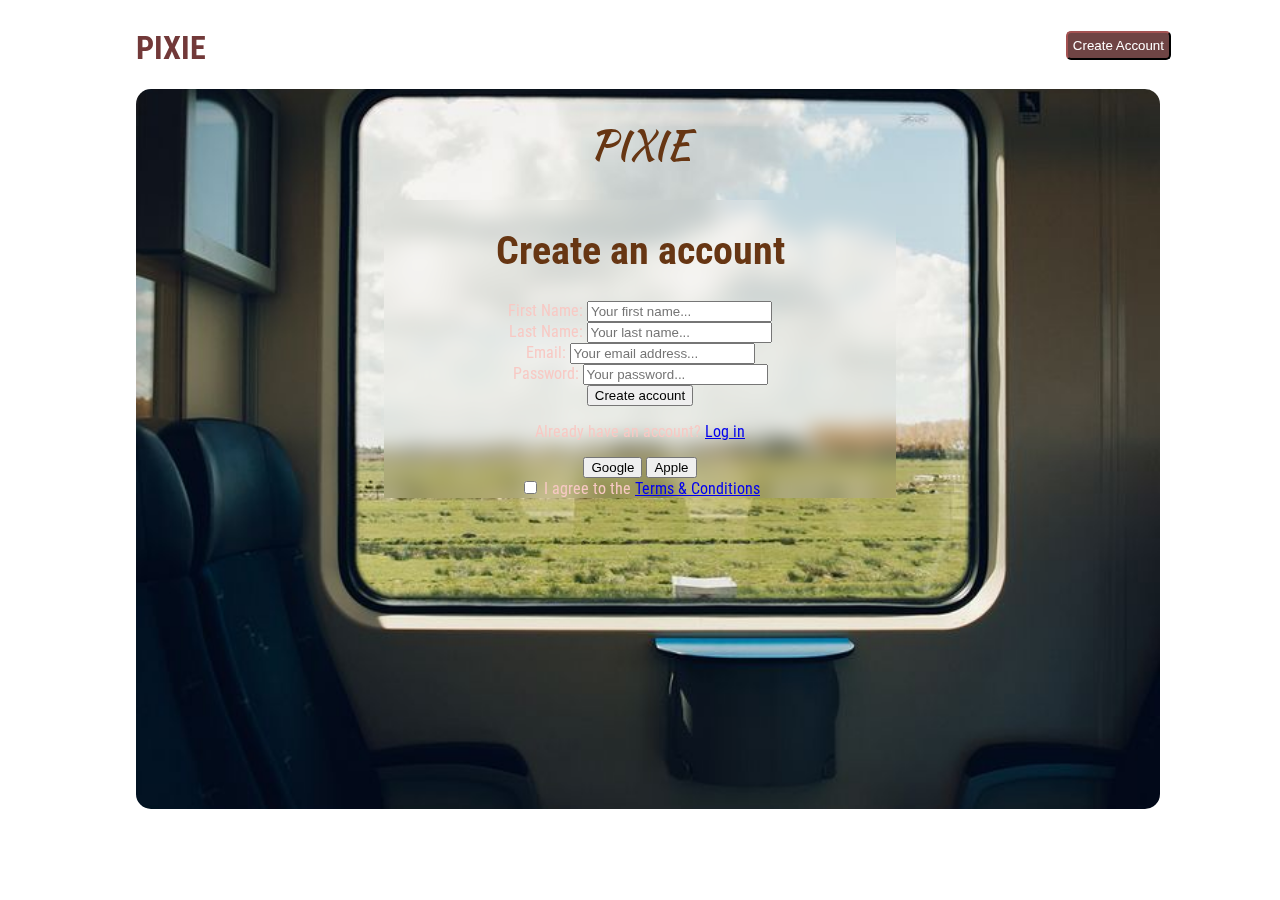
==== login.html @ d781e339 "initial commit" ====
<!DOCTYPE html>
        <html lang="en">

        <head>
            <meta charset="UTF-8">
            <meta name="viewport" content="width=device-width, initial-scale=1.0">
            <title>Document</title>
            <link rel="preconnect" href="https://fonts.googleapis.com">
            <link rel="preconnect" href="https://fonts.gstatic.com" crossorigin>
            <link
                href="https://fonts.googleapis.com/css2?family=Roboto+Condensed:ital,wght@0,100..900;1,100..900&display=swap"
                rel="stylesheet">
            <link rel="preconnect" href="https://fonts.googleapis.com">
            <link rel="preconnect" href="https://fonts.gstatic.com" crossorigin>
            <link
                href="https://fonts.googleapis.com/css2?family=Kaushan+Script&family=Roboto+Condensed:ital,wght@0,100..900;1,100..900&display=swap"
                rel="stylesheet">
            <link rel="stylesheet" href="style.css">
        </head>

        <body>
            <nav class="nav">
                <div class="nav-left">
                    <h1>PIXIE</h1>

                </div>
                <div class="nav-r8">
                    <!-- <input id="search" type="text" placeholder="🔍Search by..."></input> -->
                    <!-- <button id="login">Login</button> -->
                    <button id="create">Create Account</button>
                </div>
            </nav>
            <img class="background" src="assets/bg.jpg" alt="potted plants">
            <div class="text">
                <h1 class="kaushan-script-regular">PIXIE</h1>
                <div class="blur form-container">

                    <h1>Create an account</h1>
                    <form>
                        <div class="form-group">
                            <label for="fname">First Name:</label>
    
                            <input type="text" id="fname" name="fname" placeholder="Your first name...">
                        </div>
                        <div class="form-group">
                            <label for="lname">Last Name:</label>
                            <input type="text" id="lname" name="lname" placeholder="Your last name...">
                        </div>
                        <div class="form-group">
                            <label for="email">Email:</label>
                            <input type="email" id="email" name="email" placeholder="Your email address...">
                        </div>
                        <div class="form-group">
                            <label for="password">Password:</label>
                            <input type="password" id="password" name="password" placeholder="Your password...">
                        </div>
                        <button type="submit">Create account</button>
                    </form>
                    <div class="login">
                        <p>Already have an account? <a href="#">Log in</a></p>
                    </div>
                    <div class="social-media">
                        <button type="button"><i class="fab fa-google"></i>Google</button>
                        <button type="button"><i class="fab fa-apple"></i>Apple</button>
                    </div>
                    <div class="terms">
                        <input type="checkbox" id="terms" name="terms">
                        <label for="terms">I agree to the <a href="#">Terms & Conditions</a></label>
                    </div>
                </div>
            </div>
            


        </body>

        </html>
---- style.css ----
.nav-r8 {
    display: flex;
    flex-direction: row;
    margin-top: 18px;
    height: 25%;
    margin-right: 7.5vw;

}

.nav-r8 button {
    margin: 5px;
    border-radius: px;
    padding: 5px;
}

.nav-left h1 {
    font-family: "Roboto Condensed", sans-serif;
    font-optical-sizing: auto;
    margin-left: 10vw;
    height: 25%;
    color: rgb(114, 57, 57);

}



#create {
    background-color: rgb(111, 68, 68);
    color: white;
    border-color: rgb(80, 40, 40);
    border-radius: 5px;


}

#login {
    background-color: rgb(249, 244, 244);
    color: rgb(114, 49, 49);
    border-color: antiquewhite;
    border-radius: 5px;
    ;
}

/* #search
{
border-radius: 5px;
margin : 5px;
border-color: aliceblue;
background-color:  rgb(249, 244, 244);
} */
.nav {
    display: flex;
    justify-content: space-between;
}

#heading {
    margin-top: 100px;
    font-size: 70px;


    font-family: "Roboto Condensed", sans-serif;
    font-optical-sizing: auto;
    /* font-weight: 20px; */
    font-style: normal;
    margin-left: 50px;
    margin-bottom: 0px;

}

#para {
    margin-left: 50px;
    color: grey;
}

#search2 {
    width: 85vw;
    margin-left: 50px;
    height: 40px;
    border-radius: 20px;
    margin-right: 30px;
    color: grey;
}

.background {
    position: fixed;
    width: 80vw;
    height: 80vh;
    margin-left: 10vw;
    border-radius: 15px;
    z-index: -1;
    object-fit: cover;
}

.text {
    text-align: center;
  
    justify-content: center;
    display: flex;
    flex-direction: column;
    align-items: center;
    
}

.text h1{
    color: rgb(103, 54, 19);
    /* font-size: 20px; */
    font-size: 40px;
}

.box {
    margin-top: 25vh;
    margin-left: 14vw;
    border: 1px;
    width: 30vw;
    height: auto;

    /* font-weight: 20px; */
    /* margin-left: 90px;
 margin-bottom: 0px; */
}

.kaushan-script-regular {
    font-family: "Kaushan Script", cursive;
    font-weight: 400;
    font-style: normal;

}

#view {
    background-color: rgb(111, 68, 68);
    color: white;
    border-color: rgb(80, 40, 40);
    border-radius: 5px;
}

.blur {
    backdrop-filter: blur(10px);
    color: rgb(248, 201, 196);
    font-family: "Roboto Condensed", sans-serif;
    font-optical-sizing: auto;

}

.form-container{
width :40vw;
}
.topgap{
    margin-top: 150px;
}
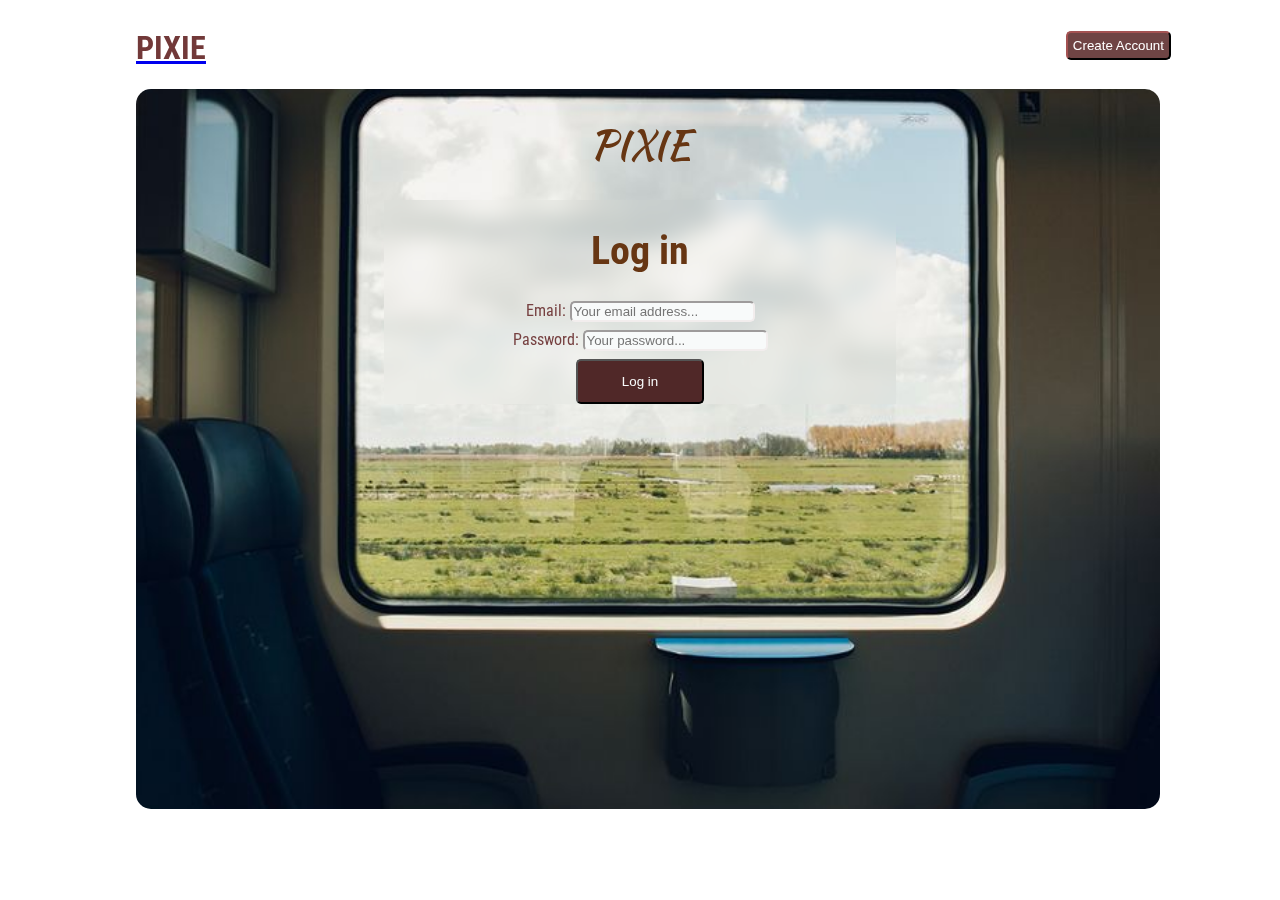
==== commit 5a0ddaaf: "changed loin page and sign up page and main page" ====
--- a/login.html
+++ b/login.html
@@ -1,77 +1,78 @@
-        <!DOCTYPE html>
-        <html lang="en">
+<!DOCTYPE html>
+<html lang="en">
 
-        <head>
-            <meta charset="UTF-8">
-            <meta name="viewport" content="width=device-width, initial-scale=1.0">
-            <title>Document</title>
-            <link rel="preconnect" href="https://fonts.googleapis.com">
-            <link rel="preconnect" href="https://fonts.gstatic.com" crossorigin>
-            <link
-                href="https://fonts.googleapis.com/css2?family=Roboto+Condensed:ital,wght@0,100..900;1,100..900&display=swap"
-                rel="stylesheet">
-            <link rel="preconnect" href="https://fonts.googleapis.com">
-            <link rel="preconnect" href="https://fonts.gstatic.com" crossorigin>
-            <link
-                href="https://fonts.googleapis.com/css2?family=Kaushan+Script&family=Roboto+Condensed:ital,wght@0,100..900;1,100..900&display=swap"
-                rel="stylesheet">
-            <link rel="stylesheet" href="style.css">
-        </head>
+<head>
+    <meta charset="UTF-8">
+    <meta name="viewport" content="width=device-width, initial-scale=1.0">
+    <title>Document</title>
+    <link rel="preconnect" href="https://fonts.googleapis.com">
+    <link rel="preconnect" href="https://fonts.gstatic.com" crossorigin>
+    <link
+        href="https://fonts.googleapis.com/css2?family=Roboto+Condensed:ital,wght@0,100..900;1,100..900&display=swap"
+        rel="stylesheet">
+    <link rel="preconnect" href="https://fonts.googleapis.com">
+    <link rel="preconnect" href="https://fonts.gstatic.com" crossorigin>
+    <link
+        href="https://fonts.googleapis.com/css2?family=Kaushan+Script&family=Roboto+Condensed:ital,wght@0,100..900;1,100..900&display=swap"
+        rel="stylesheet">
+    <link rel="stylesheet" href="style.css">
+</head>
 
-        <body>
-            <nav class="nav">
-                <div class="nav-left">
-                    <h1>PIXIE</h1>
+<body>
+    <nav class="nav">
+        <div class="nav-left">
+           <a href="index.html"><h1>PIXIE</h1></a>
 
+        </div>
+        <div class="nav-r8">
+            <!-- <input id="search" type="text" placeholder="🔍Search by..."></input> -->
+            <!-- <button id="login">Login</button>  -->
+           <a href ="create.html"> <button id="create">Create Account</button> </a>
+        </div>
+    </nav>
+    <img class="background" src="assets/bg.jpg" alt="potted plants">
+    <div class="text">
+        <h1 class="kaushan-script-regular">PIXIE</h1>
+        <div class="blur form-container">
+
+            <h1>Log in</h1>
+            <form>
+                <!-- <div class="form-group">
+                    <label for="fname">First Name:</label>
+
+                    <input type="text" id="fname" name="fname" placeholder="Your first name...">
                 </div>
-                <div class="nav-r8">
-                    <!-- <input id="search" type="text" placeholder="🔍Search by..."></input> -->
-                    <!-- <button id="login">Login</button> -->
-                    <button id="create">Create Account</button>
+                <div class="form-group">
+                    <label for="lname">Last Name:</label>
+                    <input type="text" id="lname" name="lname" placeholder="Your last name...">
+                </div> -->
+                <div class="form-group">
+                    <label for="email">Email:</label>
+                    <input type="email" id="email" name="email" placeholder="Your email address...">
                 </div>
-            </nav>
-            <img class="background" src="assets/bg.jpg" alt="potted plants">
-            <div class="text">
-                <h1 class="kaushan-script-regular">PIXIE</h1>
-                <div class="blur form-container">
-
-                    <h1>Create an account</h1>
-                    <form>
-                        <div class="form-group">
-                            <label for="fname">First Name:</label>
+                <div class="form-group">
+                    <label for="password">Password:</label>
+                    <input type="password" id="password" name="password" placeholder="Your password...">
+                </div>
+                
+                <input type="submit" id ="btn" value ="Log in">
+            </form>
+            <!-- <div class="login">
+                <p>Already have an account? <a href="#">Log in</a></p>
+            </div> -->
+            <!-- <div class="social-media">
+                <button type="button"><i class="fab fa-google"></i>Google</button>
+                <button type="button"><i class="fab fa-apple"></i>Apple</button>
+            </div> -->
+            <!-- <div class="terms">
+                <input type="checkbox" id="terms" name="terms">
+                <label for="terms">I agree to the <a href="#">Terms & Conditions</a></label>
+            </div> -->
+        </div>
+    </div>
     
-                            <input type="text" id="fname" name="fname" placeholder="Your first name...">
-                        </div>
-                        <div class="form-group">
-                            <label for="lname">Last Name:</label>
-                            <input type="text" id="lname" name="lname" placeholder="Your last name...">
-                        </div>
-                        <div class="form-group">
-                            <label for="email">Email:</label>
-                            <input type="email" id="email" name="email" placeholder="Your email address...">
-                        </div>
-                        <div class="form-group">
-                            <label for="password">Password:</label>
-                            <input type="password" id="password" name="password" placeholder="Your password...">
-                        </div>
-                        <button type="submit">Create account</button>
-                    </form>
-                    <div class="login">
-                        <p>Already have an account? <a href="#">Log in</a></p>
-                    </div>
-                    <div class="social-media">
-                        <button type="button"><i class="fab fa-google"></i>Google</button>
-                        <button type="button"><i class="fab fa-apple"></i>Apple</button>
-                    </div>
-                    <div class="terms">
-                        <input type="checkbox" id="terms" name="terms">
-                        <label for="terms">I agree to the <a href="#">Terms & Conditions</a></label>
-                    </div>
-                </div>
-            </div>
-            
 
 
-        </body>
+</body>
 
-        </html>+</html>--- a/style.css
+++ b/style.css
@@ -33,21 +33,47 @@
 
 }
 
+#create:hover {
+    box-shadow: 10px 10px 20px rgba(36, 36, 36, 0.5);
+
+}
+
 #login {
     background-color: rgb(249, 244, 244);
-    color: rgb(114, 49, 49);
+    border-radius: 5px;
     border-color: antiquewhite;
     border-radius: 5px;
-    ;
-}
-
-/* #search
-{
-border-radius: 5px;
-margin : 5px;
-border-color: aliceblue;
-background-color:  rgb(249, 244, 244);
-} */
+
+
+}
+
+#login:hover {
+    box-shadow: 10px 10px 20px rgba(36, 36, 36, 0.5);
+
+}
+
+.search {
+    border-radius: 5px;
+    margin: 5px;
+    margin-top: 70px;
+    width: 60vw;
+    height: 35px;
+    border: 3px ;
+     border-color: rgb(88, 20, 20); 
+    background-color: rgb(249, 244, 244);
+    display: flex;
+    align-items: center;
+    border-radius: 20px;
+}
+.search input{
+    border-color: beige;
+    width: 60vw; 
+    height: 4vh;
+}
+.search input:hover{
+    box-shadow: 10px 10px 20px rgba(134, 63, 63, 0.5);
+}
+
 .nav {
     display: flex;
     justify-content: space-between;
@@ -72,14 +98,14 @@
     color: grey;
 }
 
-#search2 {
+/* #search2 {
     width: 85vw;
     margin-left: 50px;
     height: 40px;
     border-radius: 20px;
     margin-right: 30px;
     color: grey;
-}
+} */
 
 .background {
     position: fixed;
@@ -93,15 +119,15 @@
 
 .text {
     text-align: center;
-  
+
     justify-content: center;
     display: flex;
     flex-direction: column;
     align-items: center;
-    
-}
-
-.text h1{
+
+}
+
+.text h1 {
     color: rgb(103, 54, 19);
     /* font-size: 20px; */
     font-size: 40px;
@@ -141,9 +167,58 @@
 
 }
 
-.form-container{
-width :40vw;
-}
-.topgap{
+.form-container {
+    width: 40vw;
+}
+
+.topgap {
     margin-top: 150px;
-}+
+}
+
+#fname {
+    border-radius: 5px;
+    background-color: rgb(248, 250, 250);
+    border-color: rgb(242, 237, 237);
+    margin-bottom: 8px;
+}
+
+.form-group input {
+    border-radius: 5px;
+    background-color: rgb(248, 250, 250);
+    border-color: rgb(242, 237, 237);
+    margin-bottom: 8px;
+}
+
+.form-group label {
+    color: rgb(118, 64, 64);
+    font-style: normal;
+}
+
+#btn {
+    color: rgb(248, 250, 250);
+    border-radius: 5px;
+    background-color: rgb(80, 40, 40);
+    width: 10vw;
+    height: 5vh;
+}
+
+#btn:hover {
+    box-shadow: 10px 10px 20px rgba(36, 36, 36, 0.5);
+}
+
+.login {
+    color: rgb(221, 214, 214);
+}
+
+.id {
+    color: rgb(221, 214, 214);
+
+}
+.beige-background{
+    background-color: rgb(227, 215, 200);
+}
+.nav-r8 svg:hover{
+    box-shadow: 10px 10px 20px rgba(177, 69, 69, 0.5);
+    border-radius: 30px;
+}
